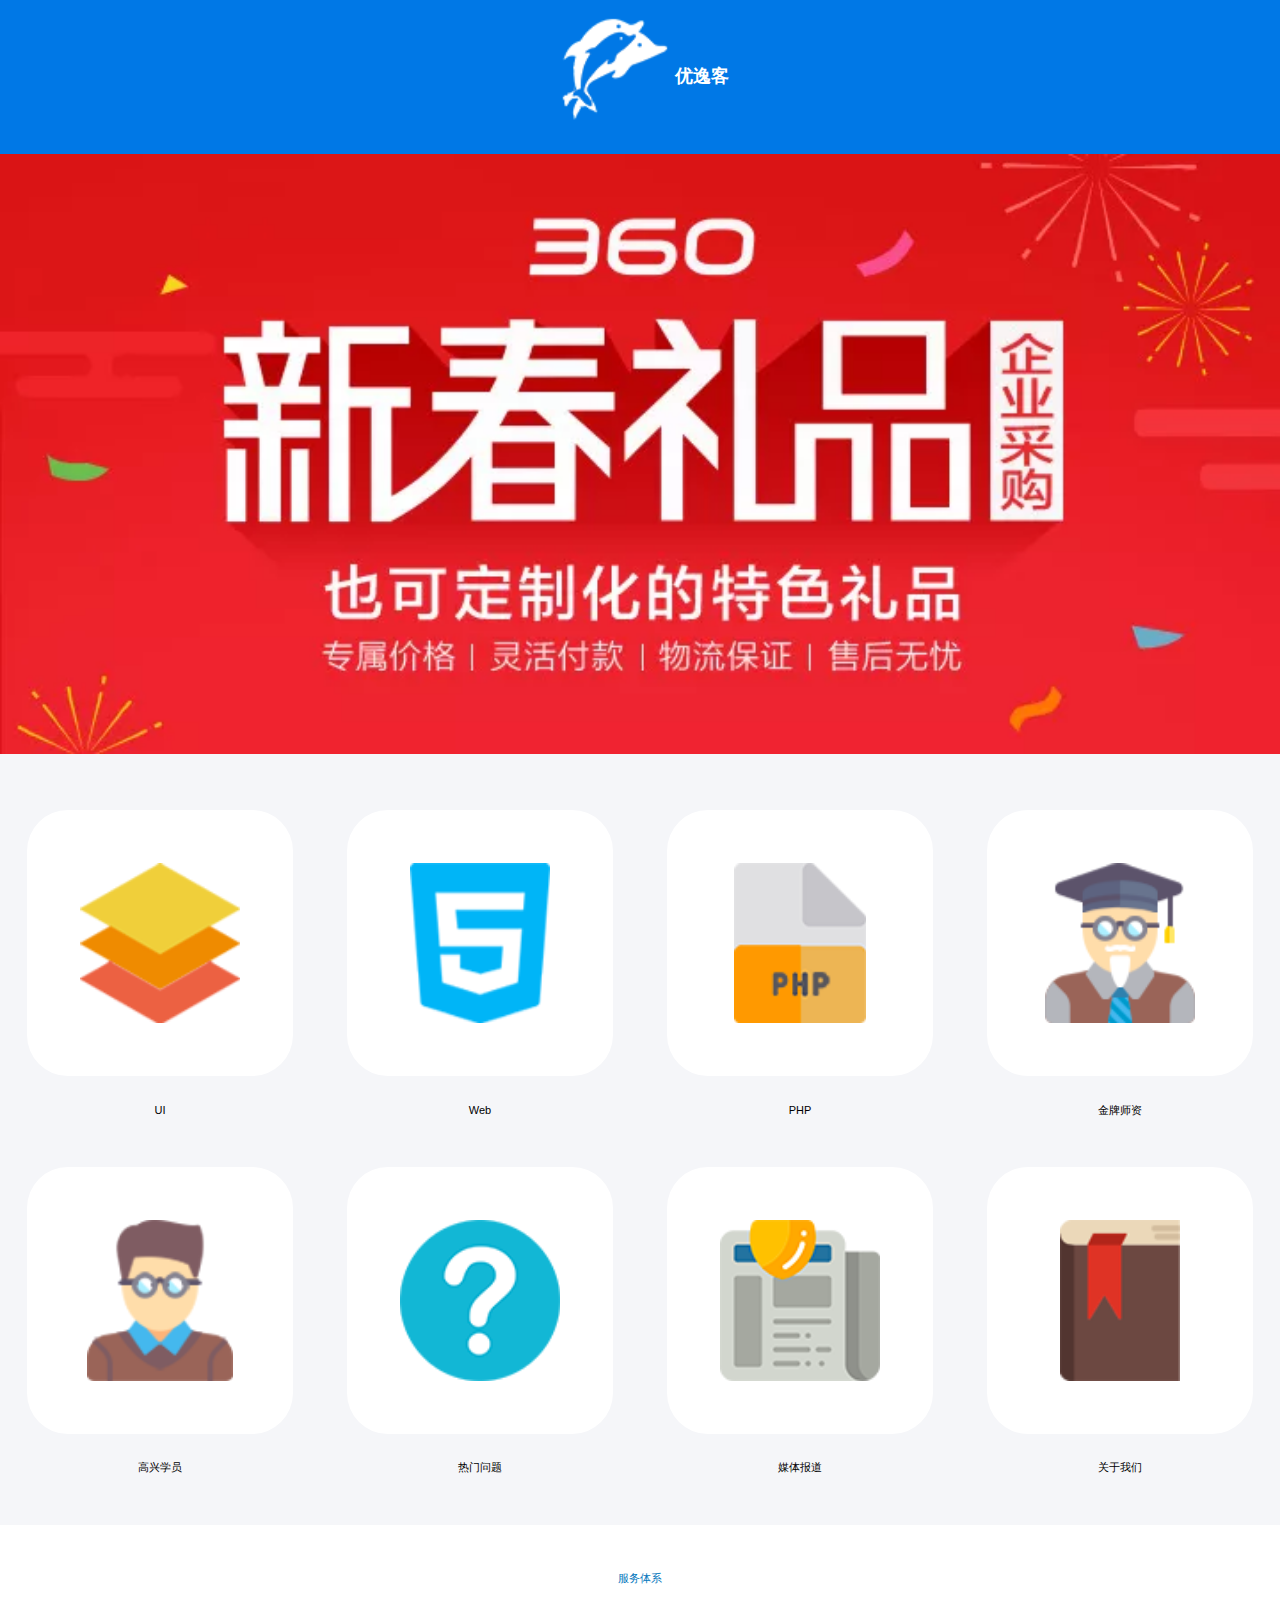
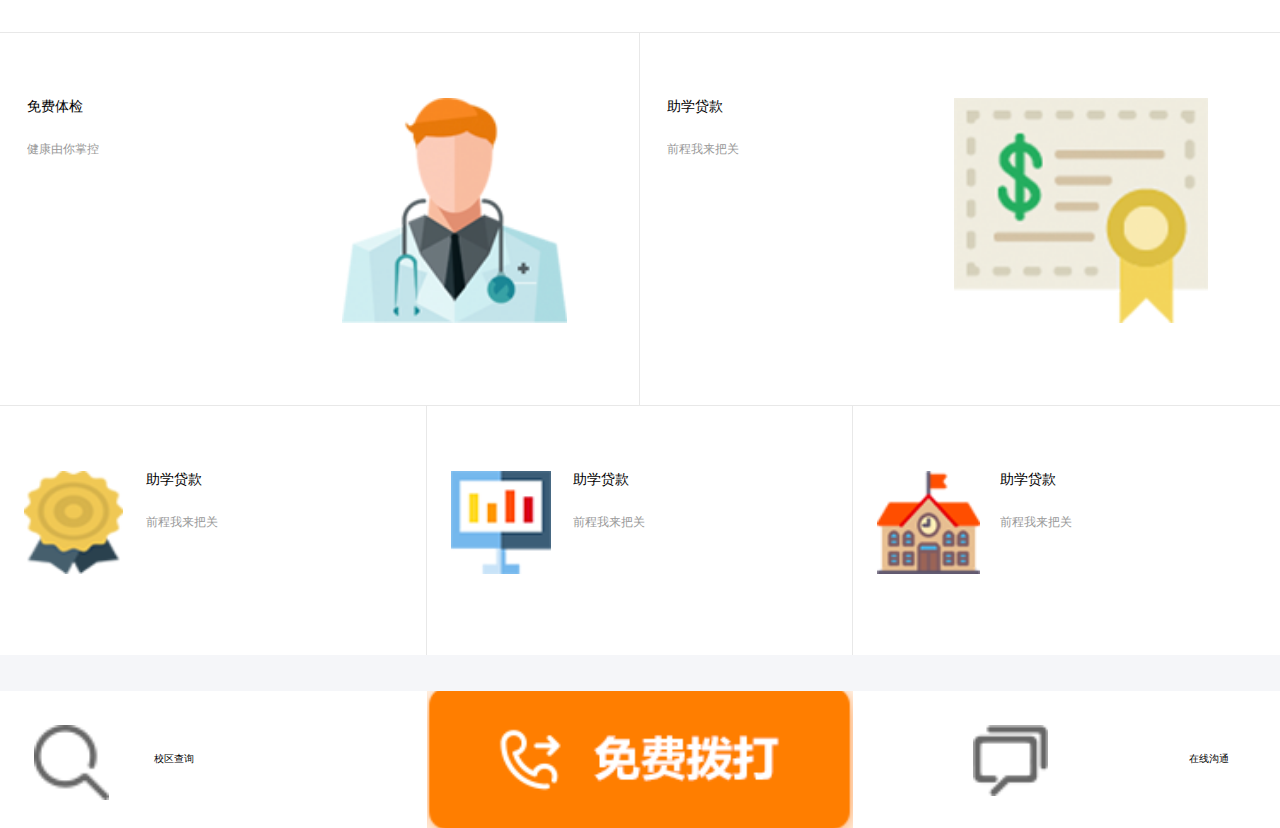
==== index.html @ 27afad5c "'youyike'" ====
<!DOCTYPE html>
<html lang="en">
<head>
	<meta charset="UTF-8">
	<title>Document</title>

</head>
<meta name="viewport" content="width=device-width,initial-scale=1.0,maximum-scale=1.0,user-scalable=0"/>
<link rel="stylesheet" href="css/swiper.css">
<link rel="stylesheet" href="css/normalize.css">
<link rel="stylesheet" href="css/index.css">
<body>
	<header class=header>
		
		<h2>
			<img src="img/1.png" alt="">
			优逸客
		</h2>
	</header>
	<div class="swiper-container">
		<div class="swiper-wrapper">
		    <div class="swiper-slide"><a href=""><img src="img/2.jpg" alt=""></a></div>
		    <div class="swiper-slide"><a href=""><img src="img/3.jpg" alt=""></a></div>
		    <div class="swiper-slide"><a href=""><img src="img/4.jpg" alt=""></a></div>
		    <div class="swiper-slide"><a href=""><img src="img/5.jpg" alt=""></a></div>
		</div>
	</div>
	<!-- 分类体系 -->
	<section class='fenlei'>
		<figure>
			<a href="">
				<span><img src="img/10.png" alt=""></span>
				<figcaption>
					UI
				</figcaption>
			</a>	
		</figure>
		<figure>
			<a href="">
				<span><img src="img/11.png" alt=""></span>
				<figcaption>
					Web
				</figcaption>
			</a>	
		</figure>
		<figure>
			<a href="">
				<span><img src="img/12.png" alt=""></span>
				<figcaption>
					PHP
				</figcaption>
			</a>	
		</figure>
		<figure>
			<a href="">
				<span><img src="img/13.png" alt=""></span>
				<figcaption>
					金牌师资
				</figcaption>
			</a>	
		</figure>
		<figure>
			<a href="">
				<span><img src="img/14.png" alt=""></span>
				<figcaption>
					高兴学员
				</figcaption>
			</a>	
		</figure>
		<figure>
			<a href="">
				<span><img src="img/15.png" alt=""></span>
				<figcaption>
					热门问题
				</figcaption>
			</a>	
		</figure>
		<figure>
			<a href="">
				<span><img src="img/16.png" alt=""></span>
				<figcaption>
					媒体报道
				</figcaption>
			</a>	
		</figure>
		<figure>
			<a href="">
				<span><img src="img/17.png" alt=""></span>
				<figcaption>
					关于我们
				</figcaption>
			</a>	
		</figure>		
	</section>
	<!-- 服务体系 -->
	<section class="fuwu">
		<div class="zi">服务体系</div>
		<div class="col6 pad">
			<a href="" class="right col6">
				<img src="img/18.png" alt="">
			</a>
			<div class="left col6">
				<span>免费体检</span>
				<span>健康由你掌控</span>
			</div>
		</div>
		<div class="col6 pad">
			<a href="" class="right col6">
				<img src="img/19.png" alt="">
			</a>
			<div class="left col6">
				<span>助学贷款</span>
				<span>前程我来把关</span>
			</div>
		</div>
		<div class="col4 pad pads">
			<a href="" class="left col4">
				<img class="img" src="img/20.png" alt="">
			</a>
			<div class="right col8">
				<span>助学贷款</span>
				<span>前程我来把关</span>
			</div>
		</div>
		<div class="col4 pad pads">
			<a href="" class="left col4">
				<img class="img" src="img/21.png" alt="">
			</a>
			<div class="right col8">
				<span>助学贷款</span>
				<span>前程我来把关</span>
			</div>
		</div>
		<div class="col4 pad pads">
			<a href="" class="left col4">
				<img class="img" src="img/22.png" alt="">
			</a>
			<div class="right col8">
				<span>助学贷款</span>
				<span>前程我来把关</span>
			</div>
		</div>
	</section>
	<!-- footer -->
	<footer class="foot">
		<a href="" class="col4">
			校区查询
		</a>
		<a href="" class="col4">
			
		</a>
		<a href="" class="col4">
			在线沟通
		</a>
	</footer>
</body>
</html>
<script src='js/swiper.js'></script>
<script src='js/index.js'></script>
---- css/index.css ----
body{
	font-size: 16px;
	background: #f5f6f9;
}
.header{
	width: 100%;
	height: 0.9rem;
	background: #0078e6;
}
.header h2{
	margin:0;
	height:100%;
	line-height: 0.9rem;
	text-align: center;
	font-size: 18px;
	color: #fff;
	/*vertical-align: middle;*/
}
.header img{
	width: 0.7rem;
	margin-top: -0.19rem;
	vertical-align: middle;
}
.swiper-container img{
	width: 100%;
}
.fenlei{

	margin-top:0.3rem;
	height: auto;
	overflow: hidden;
	/*background: red;*/
}
.fenlei figure{
	width: 25%;
	float: left;
	margin:0;
	margin-bottom: 0.3rem;
	/*background: blue*/
}
.fenlei a{
	display: block;
	width: 100%;
	height: 100%;
	text-decoration: none;
	text-align: center;
	color:#000000;
	font-size: 11px;
}
.fenlei a span{
	width: 1.56rem;
	margin:0 auto;
	display: block;
	height: 1.56rem;
	border-radius: 0.24rem;
	background: #fff;
	text-align: center;
}
.fenlei img{
	height: 0.94rem;
	margin-top: 0.31rem;
}
.fenlei figcaption{
	width: 100%;
	color:#000000;
	font-size: 11px;
	margin-top: 0.16rem;
	text-overflow:ellipsis;
	white-space: nowrap;
	overflow: hidden;

}
.fuwu{
	height:auto;
	background: #fff;
	overflow: hidden;
}
[class*=col]{
	float: left;
}
/*.left{
	padding-left: 10px;
	overflow: hidden;
}*/
.col1{
	width: 8.333333%
}
.col2{
	width: 16.666667%
}
.col3{
	width: 25%;
}
.col4{
	width: 33.333333%
}
.col5{
	width: 41.666667%
}
.col6{
	width: 50%
}
.col7{
	width: 58.333333%
}
.col8{
	width: 66.666667%
}

.col9{
	width: 75%
}
.col10{
	width: 83.333333%
}
.col11{
	width: 91.666667%
}
.col12{
	width: 100%
}
.zi{
	height: 0.63rem;
	font-size: 11px;
	color: #0276BC;
	text-align: center;
	line-height: 0.63rem;
}
.pad{
	border-top:1px solid #E8E8E8;
	border-right:1px solid #E8E8E8;
	text-overflow:ellipsis;
	white-space: nowrap;
	overflow: hidden;
	padding:0.38rem 0.42rem 0.48rem  0.16rem ;
}
.pads{
	text-overflow:ellipsis;
	white-space: nowrap;
	overflow: hidden;
	padding:0.38rem 0.20rem 0.48rem  0.14rem ;
}
.pad:nth-child(3){
	border-right:0;
}
.left{
	float: left;
	overflow: hidden;
	text-overflow:ellipsis;
	white-space: nowrap;
	overflow: hidden;
	/*background: red;*/
}
.right{
	float: right;
	overflow: hidden;
	text-overflow:ellipsis;
	white-space: nowrap;
	overflow: hidden;
}
.pad a{
	display: block;
	height: auto;
	width: auto;
}
.pad a img{
	height: 1.32rem;
	display: block;
}
.pad div{
	height: 100%;
	padding: 0;
}
.pad div span{
	font-size: 14px;
	text-align: left;
	display: block;
	color: #000;
	text-overflow:ellipsis;
	white-space: nowrap;
	overflow: hidden;
}
.pad div span:nth-child(2){
	font-size: 12px;
	color: #999999;
	margin-top: 0.17rem

}
.pad:last-child{
	border-right: 0;
}
.pad a .img{
	height: 0.6rem;
}


.foot{
	width: 100%;
	height: 0.8rem;
	background: #fff;
	margin-top: 0.21rem;
}
.foot a{
	display: block;
	height: 100%;
	padding-left: 0.9rem;
	font-size: 10px;
	background-image: url(../img/search.png);
	background-position: top 0.2rem left 0.2rem;
	background-repeat: no-repeat;
	background-size: 0.44rem;
	color: #000;
	line-height: 0.8rem;
	text-decoration: none;
	/*text-align: center;*/
}
.foot a:nth-child(2){
	background: url(../img/40.png) center center/cover;
}
.foot a:nth-child(3){
	background-image: url(../img/feedback.png);
	background-position: top 0.2rem left 0.7rem;
	background-repeat: no-repeat;
	background-size: 0.44rem;
	padding-right: 0.3rem;
	text-align: right;
}
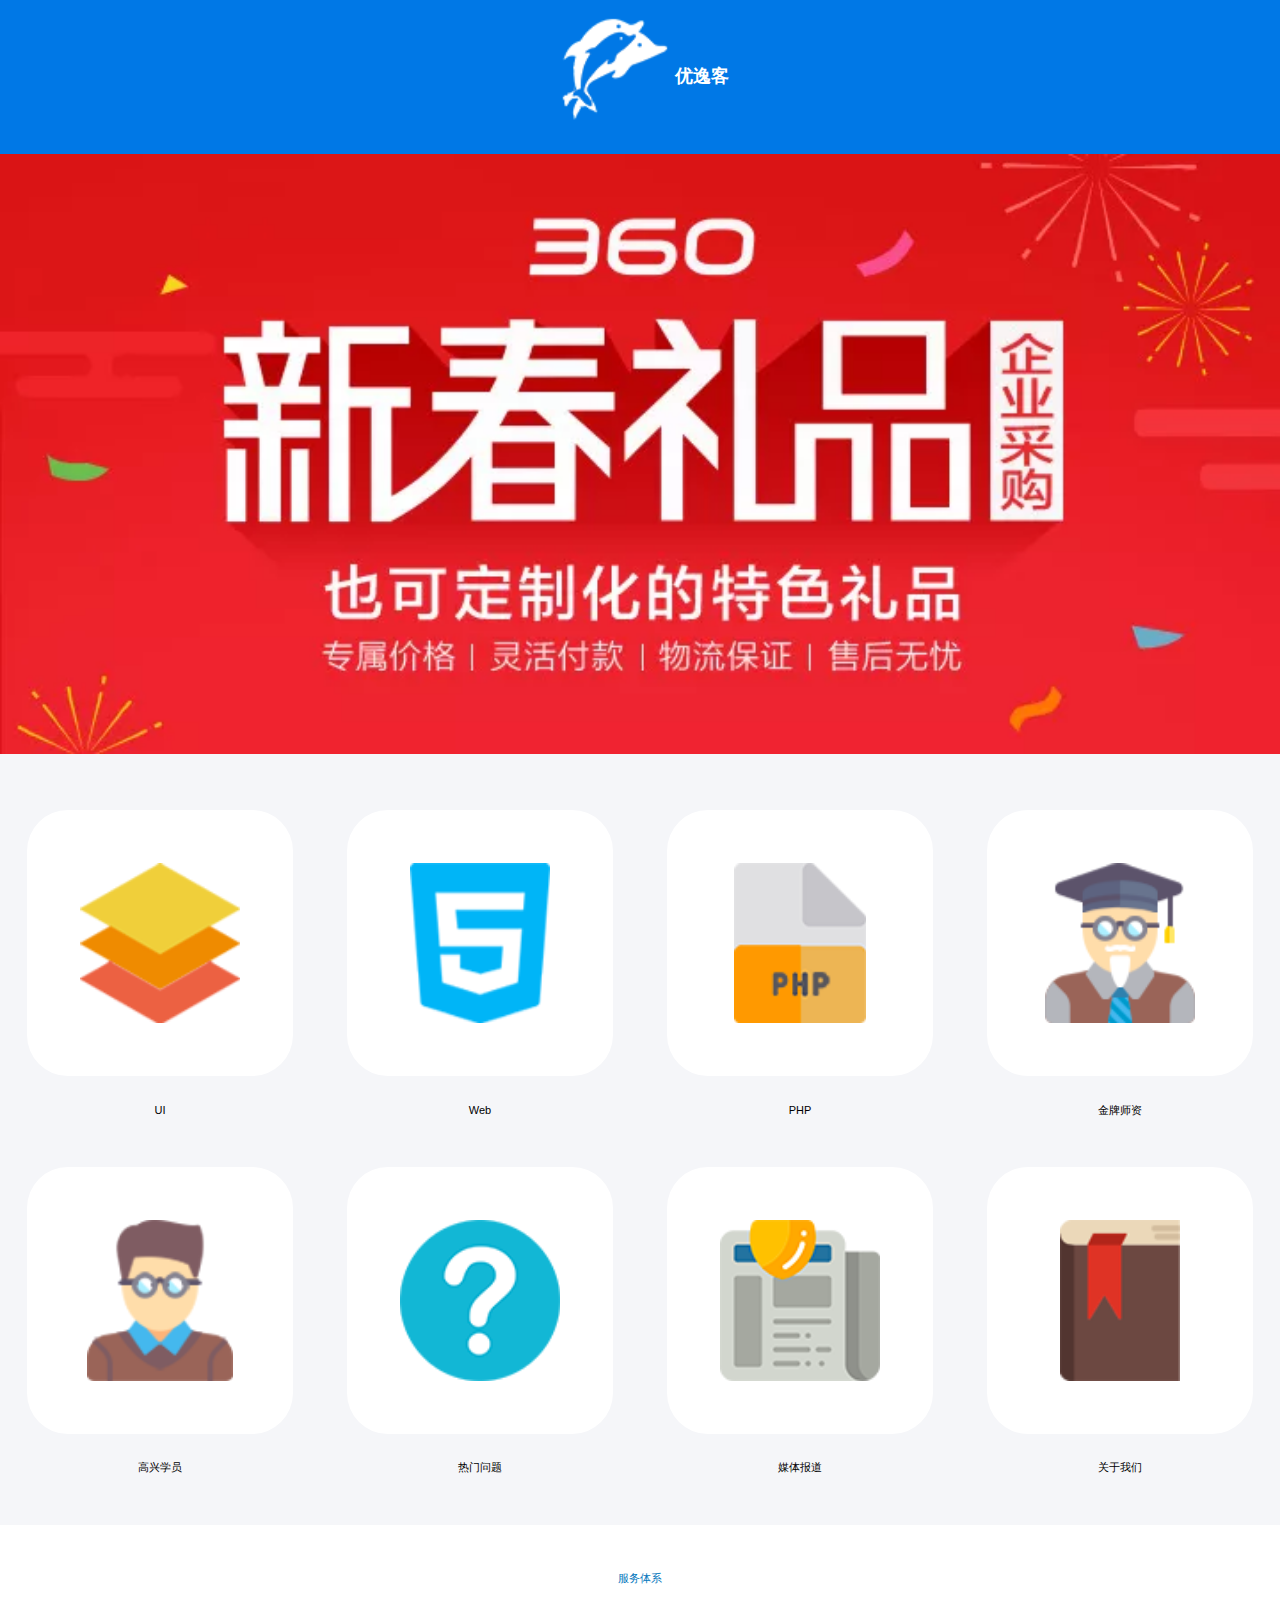
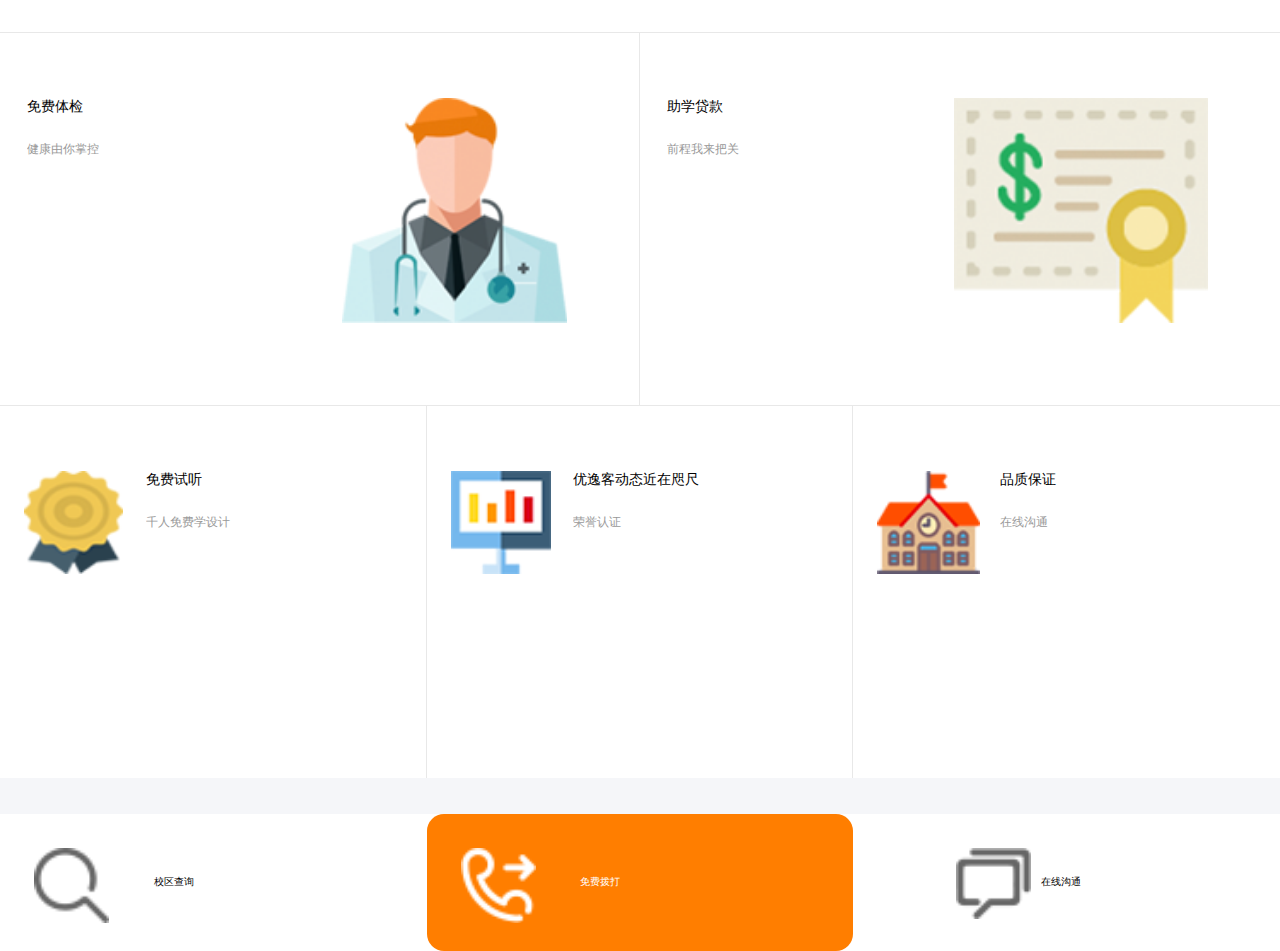
==== commit 156011d5: "youyike" ====
--- a/index.html
+++ b/index.html
@@ -118,8 +118,8 @@
 				<img class="img" src="img/20.png" alt="">
 			</a>
 			<div class="right col8">
-				<span>助学贷款</span>
-				<span>前程我来把关</span>
+				<span>免费试听</span>
+				<span>千人免费学设计</span>
 			</div>
 		</div>
 		<div class="col4 pad pads">
@@ -127,8 +127,8 @@
 				<img class="img" src="img/21.png" alt="">
 			</a>
 			<div class="right col8">
-				<span>助学贷款</span>
-				<span>前程我来把关</span>
+				<span>优逸客动态近在咫尺</span>
+				<span>荣誉认证</span>
 			</div>
 		</div>
 		<div class="col4 pad pads">
@@ -136,8 +136,8 @@
 				<img class="img" src="img/22.png" alt="">
 			</a>
 			<div class="right col8">
-				<span>助学贷款</span>
-				<span>前程我来把关</span>
+				<span>品质保证</span>
+				<span>在线沟通</span>
 			</div>
 		</div>
 	</section>
@@ -147,7 +147,7 @@
 			校区查询
 		</a>
 		<a href="" class="col4">
-			
+			免费拨打
 		</a>
 		<a href="" class="col4">
 			在线沟通
--- a/css/index.css
+++ b/css/index.css
@@ -7,8 +7,11 @@
 	height: 0.9rem;
 	background: #0078e6;
 }
+h1,h2,h3,h4,h5,h6{
+	margin:0;
+}
 .header h2{
-	margin:0;
+	
 	height:100%;
 	line-height: 0.9rem;
 	text-align: center;
@@ -148,19 +151,18 @@
 	overflow: hidden;
 	text-overflow:ellipsis;
 	white-space: nowrap;
-	overflow: hidden;
 	/*background: red;*/
 }
 .right{
 	float: right;
-	overflow: hidden;
 	text-overflow:ellipsis;
 	white-space: nowrap;
 	overflow: hidden;
 }
 .pad a{
 	display: block;
-	height: auto;
+	height: 1.32rem;
+	overflow:hidden;
 	width: auto;
 }
 .pad a img{
@@ -212,27 +214,1382 @@
 	color: #000;
 	line-height: 0.8rem;
 	text-decoration: none;
+	text-overflow:ellipsis;
+	white-space: nowrap;
+	overflow: hidden;
 	/*text-align: center;*/
 }
 .foot a:nth-child(2){
-	background: url(../img/40.png) center center/cover;
+	background-color: #FF7E00;
+	border-radius: 0.1rem;
+	color: #fff;
+	background-image: url(../img/50.png)
 }
 .foot a:nth-child(3){
 	background-image: url(../img/feedback.png);
-	background-position: top 0.2rem left 0.7rem;
+	background-position: top 0.2rem left 0.6rem;
 	background-repeat: no-repeat;
 	background-size: 0.44rem;
-	padding-right: 0.3rem;
-	text-align: right;
-}
-
-
-
-
-
-
-
-
-
-
-
+	padding-left: 1.1rem;
+	/*text-align: right;*/
+}
+
+/*高薪学员*/
+	.gxxy{
+		width: 100%;
+		padding:0 0.24rem;
+		height: auto;
+	}
+	.gxxy .top{
+		height: 0.82rem;
+		width: 100%;
+		font-size: 11px;
+		color: #494747;
+		line-height: 0.82rem;
+	}
+	.gxxy-nr{
+		width: 100%;
+		/*height: auto;*/
+		padding: 0.2rem;
+		height: 1.45rem;
+		background: #fff;
+		margin-bottom: 0.1rem;
+	}
+	.gxxy-nr .nr-left{
+		height: 100%;
+		width: 1.93rem;
+		float: left;
+		overflow: hidden;
+		position: relative;
+		margin-right: 0.3rem;
+	}
+	.gxxy-nr .nr-left img{
+		height: 100%;
+		position: absolute;
+		left:0;
+		right: 0;
+		top:0;
+		bottom: 0;
+		margin:0 auto;
+	}
+	.gxxy-nr .nr-right{
+		width: auto;
+		height: 100%;
+		padding-top: 0.05rem;
+		float: left;
+	}
+	.gxxy-nr .nr-right h2{
+		color: #000;
+		font-size: 12px;
+	}
+	.gxxy-nr .nr-right h2 span{
+		font-size: 10px;
+		font-weight: normal;
+	}
+	.gxxy-nr .nr-right .nr-z{
+		font-size: 12px;
+		color: #94D43B;
+		margin-bottom:0.1rem;
+		font-weight:600;
+	}
+	.gxxy-nr .nr-right .nr-z span{
+		font-size: 10px;
+	}
+	.gxxy-nr .nr-right .nr-d{
+		font-size: 12px;
+		color: #000;
+	}
+	.gxxy-x{
+		width: 1.05rem;
+		border-top: 1px dashed #000;
+		margin: 0.05rem 0;
+	}
+	.gxxy .foots{
+		margin:0 -0.24rem;
+		height: 0.70rem;
+		background: #fff;
+		padding: 0 0.1rem;
+		line-height: 0.55rem;
+	}
+	.gxxy .foots .ss{
+		padding-left: 0.3rem;
+	}
+	.gxxy .foots .nr-you{
+		width: 0.58rem;
+		height: 0.31rem;
+		float: left;
+		margin-left: 0.15rem;
+		margin-top: 0.19rem;
+		line-height: 0rem;
+	}
+	.gxxy .foots .nr-you img{
+		width: 100%;
+	}
+	.gxxy .foots .yuan{
+		width: 0.31rem;
+		height: 0.31rem;
+		border-radius: 50%;
+		border: 1px solid #BFBFBF;
+		padding: 0.02rem;
+		float: left;
+		margin-left: 0.15rem;
+		margin-top: 0.19rem;
+	}
+	.gxxy .foots .yuan .yuans{
+		width: 100%;
+		height: 100%;
+		border: 1px solid #000;
+		border-radius: 50%;
+		text-align: center;
+		line-height: 0.26rem;
+		font-size: 10px;
+	}
+	.gxxy .foots .yuan.active{
+		background: #01B5FF
+	}
+	.gxxy .foots .yuan.active .yuans{
+		border: 1px solid #fff;
+		color:#fff;
+	}
+	.gxxy .foots span{
+		color: #000; 
+		float: left;
+		letter-spacing: -2px;
+		margin:0 0.16rem;
+	}
+	.gxxy .foots .tiao{
+		width: 0.58rem;
+		height: 0.31rem;
+		border:1px solid #E7E7E7;
+		float: left;
+		border-radius: 0.12rem;
+		margin-top: 0.19rem;
+		padding: 0.02rem;
+	}
+	.gxxy .foots .tia{
+		height: 100%;
+		font-size: 10px;
+		float: left;
+		line-height: 0.7rem;
+	}
+	.gxxy .foots .tiao div{
+		width: 100%;
+		height: 100%;
+		line-height: 0.26rem;
+		font-size: 10px;
+		border:1px solid #E7E7E7;
+		border-radius: 0.12rem;
+		background: #FAFAFA;
+		box-shadow: 0 0 3px #E0DFE0 inset;
+	}
+	.gxxy .foots .go{
+		width: 0.32rem;
+		height: 0.32rem;
+		float: left;
+		margin-left: 0.1rem;
+		margin-top: 0.18rem;
+	}
+	.gxxy .foots .go img{
+		display: block;
+		width: 100%;
+	}
+.fl{
+	padding:0 0.24rem;
+	height: 0.82rem;
+	width: 100%;
+	font-size: 11px;
+	color: #494747;
+	line-height: 0.82rem;
+}
+
+/*footer*/
+	.footer{
+		width: 100%;
+		height: 0.92rem;
+		font-size: 10px;
+		color: #666666;
+		text-align: center;
+		line-height: 0.38rem;
+		margin-top: 0.15rem;
+	}
+
+
+/*about*/
+	.about{
+		margin:0.24rem;
+		background: #fff;
+		height: auto;
+	}
+	.about .bt{
+		margin:0 0.2rem 0.5rem;
+		height: 0.68rem;
+		border-bottom: 1px dashed #999999;
+		/*overflow-x: hidden;*/
+		position: relative;
+		background: #fff;  
+	}
+	.about .bt h2{
+		line-height: 0.7rem;
+		font-size: 14px;
+	}
+	.about .bt .kuai{
+		width: 0.04rem;
+		height: 0.3rem;
+		background: #01B5FF;
+		position: absolute;
+		top:0.2rem;
+		left:-0.15rem;
+	}
+	.about .nr{
+		width: 100%;
+		background: #fff;
+		height: auto;
+		padding: 0 0.07rem 0 0.22rem;
+		font-size: 12px;
+		color: #666666;
+		line-height: 0.4rem;
+		padding-bottom: 0.2rem;
+	}
+	.about .xian{
+		width: 100%;
+		height: 0.08rem;
+		background: #F5F6FA;
+	}
+	.about .nr p{
+		margin-top: -0.3rem;
+	}
+	.about .nr p:nth-child(2){
+		margin-top:0.3rem;
+	}
+	.about .tu{
+		width: 100%;
+		height: auto;
+		overflow: hidden;
+		margin-bottom:0.08rem;
+		padding-bottom: 0.38rem;
+	}
+	.about .tu img{
+		width:1.33rem;
+		display: block;
+		margin:0 auto;
+	}
+	.about .zi{
+		font-size: 12px;
+		color: #666666;
+		margin-top: -0.5rem;
+		text-align: left;
+		padding-left: 0.15rem;
+	}
+	.mashang{
+		width: 1.7rem;
+		display: block;
+		margin:0.33rem auto;
+	}
+
+*{
+	list-style: none;
+}
+/*jpsi*/
+	.jpsz{
+		width: 100%;
+		height: auto;
+		padding: 0 0.24rem;
+	}
+	.jpsz .xuan{
+		width: 100%;
+		height: 0.8rem;
+		padding: 0;
+		border:2px solid #01B5FF;
+		border-radius: 0.08rem;
+	}
+	.jpsz .xuan li{
+		background: #fff;
+		position: relative;
+		line-height: 0.8rem;
+		font-size: 12px;
+		text-align: center;
+		height: 100%;
+	}
+	.jpsz .xuan li:hover{
+		background: #01B5FF;
+	}
+	.jpsz .xuan li.active{
+		background: #01B5FF;
+		color:#fff;
+	}
+	.jpsz .xuan li.active:after{
+		content: '';
+		display: block;
+		border:10px solid #01B5FF;
+		position: absolute;
+		bottom:-22px;
+		left:44px;
+		margin: auto;
+		border-left-color: transparent;
+		border-right-color: transparent;
+		border-bottom-color: transparent;
+	}
+	.jpsz .list{
+		width: 100%;
+		height: auto;
+	}
+	.jpsz .list .lists{
+		width: 100%;
+		padding: 0.2rem;
+		height: 2.7rem;
+		background: #fff;
+		margin-bottom: 0.09rem;
+	}
+	.jpsz .list .lists .zuo{
+		height: 100%;
+		float: left;
+		overflow: hidden;
+	}
+	.jpsz .list .lists .zuo img{
+		height: 100%;
+		display: block;
+	}
+	.jpsz .list .lists .you{
+		height: auto;
+		overflow: hidden;
+		padding-top: 0.2rem;
+		padding-left: 0.3rem;
+	}
+	.jpsz .list .lists .you .shang{
+		padding-right: 0.6rem;
+		font-size: 13px;
+		border-bottom: 1px dashed #000;
+		width: auto;
+		height: auto;
+		float: left;
+		padding-bottom: 0.1rem;
+		margin-bottom: 0.1rem;
+	}
+	.jpsz .list .lists .you .shangr{
+		font-size: 12px;
+		color: #FF9B23;
+		float:right;
+		border-bottom:0;
+		padding-bottom: 0.3rem;
+	}
+	.jpsz .list .lists .you .shang:nth-child(3){
+		font-size: 12px;
+		color: #01B5FF;
+		float: left;
+		border-bottom:0;
+	}
+	.jpsz .list .lists .you p{
+		width: 3rem;
+		padding: 0;
+		text-overflow:ellipsis;
+		-webkit-line-clamp:3;
+		-webkit-box-orient:vertical;
+		display: -webkit-box;
+		overflow: hidden;
+		font-size: 12px;
+		color: #666666;
+	}
+	.jpsz .foots{
+		margin:0 -0.24rem;
+		height: 0.70rem;
+		background: #fff;
+		padding: 0 0.1rem;
+		line-height: 0.55rem;
+	}
+	.jpsz .foots .ss{
+		padding-left: 0.3rem;
+	}
+	.jpsz .foots .nr-you{
+		width: 0.58rem;
+		height: 0.31rem;
+		float: left;
+		margin-left: 0.15rem;
+		margin-top: 0.19rem;
+		line-height: 0rem;
+	}
+	.jpsz .foots .nr-you img{
+		width: 100%;
+	}
+	.jpsz .foots .yuan{
+		width: 0.31rem;
+		height: 0.31rem;
+		border-radius: 50%;
+		border: 1px solid #BFBFBF;
+		padding: 0.02rem;
+		float: left;
+		margin-left: 0.15rem;
+		margin-top: 0.19rem;
+	}
+	.jpsz .foots .yuan .yuans{
+		width: 100%;
+		height: 100%;
+		border: 1px solid #000;
+		border-radius: 50%;
+		text-align: center;
+		line-height: 0.26rem;
+		font-size: 10px;
+	}
+	.jpsz .foots .yuan.active{
+		background: #01B5FF
+	}
+	.jpsz .foots .yuan.active .yuans{
+		border: 1px solid #fff;
+		color:#fff;
+	}
+	.jpsz .foots span{
+		color: #000; 
+		float: left;
+		letter-spacing: -2px;
+		margin:0 0.16rem;
+	}
+	.jpsz .foots .tiao{
+		width: 0.58rem;
+		height: 0.31rem;
+		border:1px solid #E7E7E7;
+		float: left;
+		border-radius: 0.12rem;
+		margin-top: 0.19rem;
+		padding: 0.02rem;
+	}
+	.jpsz .foots .tia{
+		height: 100%;
+		font-size: 10px;
+		float: left;
+		line-height: 0.7rem;
+	}
+	.jpsz .foots .tiao div{
+		width: 100%;
+		height: 100%;
+		line-height: 0.26rem;
+		font-size: 10px;
+		border:1px solid #E7E7E7;
+		border-radius: 0.12rem;
+		background: #FAFAFA;
+		box-shadow: 0 0 3px #E0DFE0 inset;
+	}
+	.jpsz .foots .go{
+		width: 0.32rem;
+		height: 0.32rem;
+		float: left;
+		margin-left: 0.1rem;
+		margin-top: 0.18rem;
+	}
+	.jpsz .foots .go img{
+		display: block;
+		width: 100%;
+	}
+
+
+/*jpsixq*/
+	.szxq{
+		height: auto;
+		margin: 0 0.24rem;
+		background: #fff;
+	}
+	.szxq .bt{
+		margin:0 0.2rem 0.5rem;
+		height: 0.68rem;
+		border-bottom: 1px dashed #999999;
+		position: relative;
+		background: #fff;  
+	}
+	.szxq .bt h2{
+		line-height: 0.7rem;
+		font-size: 14px;
+	}
+	.szxq .bt .kuai{
+		width: 0.04rem;
+		height: 0.3rem;
+		background: #01B5FF;
+		position: absolute;
+		top:0.2rem;
+		left:-0.15rem;
+	}
+	.szxq .tu{
+		margin:0 0.42rem 0 0.18rem;
+		height: 2.8rem;
+		background: #fff;
+		padding-bottom: 0.3rem;
+	}
+	.szxq .tu .img{
+		height: 100%;
+		overflow: hidden;
+	}
+	.szxq .tu .img img{
+		height: 100%;
+	}
+	.szxq .tu .zi{
+		padding-right: 0.3rem;
+	}
+	.szxq .tu .zi h2{
+		padding: 0;
+		text-align: left;
+		padding-bottom: 0.3rem;
+	}
+	.szxq .tu .zi h2 span{
+		font-size: 10px;
+		color: #01B5FF;
+		margin: 0;
+		padding: 0;
+	}
+	.szxq .tu .zi div{
+		width: 100%;
+		text-align: left;
+		font-size: 12px;
+		line-height: 0.4rem;
+	}
+	.szxq .tu .zi div span{
+		font-weight: bold;
+	}
+	.szxq .xian{
+		width: 100%;
+		height: 0.08rem;
+		background: #F5F6FA;
+	}
+	.szxq .nr p{
+		font-size: 12px;
+		color: #666666;
+		margin-top: -0.3rem;
+	}
+	.szxq .nr p:nth-child(2){
+		margin-top:0.3rem;
+	}
+	.szxq .nr{
+		width: 100%;
+		background: #fff;
+		height: auto;
+		padding: 0 0.09rem 0 0.22rem;
+		font-size: 12px;
+		color: #666666;
+		line-height: 0.4rem;
+		padding-bottom: 0.2rem;
+	}
+
+
+/*mtbd*/
+	.mtbd{
+		width: 100%;
+		height: auto;
+		padding: 0 0.24rem;
+		background: #fff;
+	}
+	.mtbd-nr{
+		width: 100%;
+		height: auto;
+		padding-bottom: 0.22rem;
+	}
+	.mtbd-nr h3{
+		line-height: 0.8rem;
+	}
+	.mtbd-nr .zhong{
+		width: 100%;
+		height: 1.55rem;
+		margin-bottom: 0.2rem;
+	}
+	.mtbd-nr .zhong .ding{
+		position: relative;
+
+	}
+	.mtbd-nr .zhong img{
+		width: 1.45rem;
+		position: relative;
+		z-index: 222
+	}
+	.mtbd-nr .zhong .kuang{
+		width: 1.45rem;
+		height: 1.45rem;
+		border: 1px solid #01B5FF;
+		position: absolute;
+		top:-3px;
+		right: 11px;
+	}
+	.mtbd-nr .zhong .kuang div{
+		background: #01B5FF;
+		width: 3px;
+		height: 3px;
+		border-radius: 50%;
+		position: absolute;
+		top:-2px;
+		left: -2px;
+	}
+	.mtbd-nr .zhong .kuang div:nth-child(2){
+		border-radius: 50%;
+		position: absolute;
+		top:-2px;
+		left: 69px;
+	}
+	.mtbd-nr .zhong .kuang div:nth-child(3){
+		position: absolute;
+		top:70px;
+		left: 69px;
+	}
+	.mtbd-nr .zhong .col9 p{
+		color: #494747;
+		font-size: 12px;
+		text-overflow:ellipsis;
+		-webkit-line-clamp:3;
+		-webkit-box-orient:vertical;
+		display: -webkit-box;
+		overflow: hidden;
+		margin: 0;
+		line-height: 16px;
+
+	}
+	.mtbd-nr .zhong .col9 p:nth-child(2){
+		text-overflow:ellipsis;
+		overflow: hidden;
+		white-space: nowrap;
+		margin-top: 0.1rem;
+	}
+	.mtbd-nr .di{
+		width: 100%;
+		height:0.62rem;
+		border-bottom: 1px solid #D2D2D2;
+		border-top: 1px solid #D2D2D2;
+	}
+	.mtbd-nr .di .cc{
+		float: left;
+		width: 28%;
+		height: 100%;
+		background-position: 0px center;
+		background-size: 21%;
+		background-repeat: no-repeat;
+		padding-left: 0.5rem;
+		line-height: 0.62rem;
+		font-size: 10px;
+		color: #BDBDBD;
+	}
+	.mtbd-nr .di .cs{
+		float: left;
+		width: 36%;
+		height: 100%;
+		background-position: 0px center;
+		background-size: 16%;
+		background-repeat: no-repeat;
+		padding-left: 0.5rem;
+		line-height: 0.62rem;
+		font-size: 10px;
+		color: #BDBDBD;
+	}
+	.mtbd .xian{
+		width: 100%;
+		height: 3px;
+		background: #F5F6FA;
+		margin-right:-0.24rem;
+		margin-left:-0.24rem;
+	}
+	.mtbd .foots{
+		margin:0 -0.24rem;
+		height: 0.70rem;
+		background: #fff;
+		padding: 0 0.1rem;
+		line-height: 0.55rem;
+	}
+	.mtbd .foots .ss{
+		padding-left: 0.3rem;
+	}
+	.mtbd .foots .nr-you{
+		width: 0.58rem;
+		height: 0.31rem;
+		float: left;
+		margin-left: 0.15rem;
+		margin-top: 0.19rem;
+		line-height: 0rem;
+	}
+	.mtbd .foots .nr-you img{
+		width: 100%;
+	}
+	.mtbd .foots .yuan{
+		width: 0.31rem;
+		height: 0.31rem;
+		border-radius: 50%;
+		border: 1px solid #BFBFBF;
+		padding: 0.02rem;
+		float: left;
+		margin-left: 0.15rem;
+		margin-top: 0.19rem;
+	}
+	.mtbd .foots .yuan .yuans{
+		width: 100%;
+		height: 100%;
+		border: 1px solid #000;
+		border-radius: 50%;
+		text-align: center;
+		line-height: 0.26rem;
+		font-size: 10px;
+	}
+	.mtbd .foots .yuan.active{
+		background: #01B5FF
+	}
+	.mtbd .foots .yuan.active .yuans{
+		border: 1px solid #fff;
+		color:#fff;
+	}
+	.mtbd .foots span{
+		color: #000; 
+		float: left;
+		letter-spacing: -2px;
+		margin:0 0.16rem;
+	}
+	.mtbd .foots .tiao{
+		width: 0.58rem;
+		height: 0.31rem;
+		border:1px solid #E7E7E7;
+		float: left;
+		border-radius: 0.12rem;
+		margin-top: 0.19rem;
+		padding: 0.02rem;
+	}
+	.mtbd .foots .tia{
+		height: 100%;
+		font-size: 10px;
+		float: left;
+		line-height: 0.7rem;
+	}
+	.mtbd .foots .tiao div{
+		width: 100%;
+		height: 100%;
+		line-height: 0.26rem;
+		font-size: 10px;
+		border:1px solid #E7E7E7;
+		border-radius: 0.12rem;
+		background: #FAFAFA;
+		box-shadow: 0 0 3px #E0DFE0 inset;
+	}
+	.mtbd .foots .go{
+		width: 0.32rem;
+		height: 0.32rem;
+		float: left;
+		margin-left: 0.1rem;
+		margin-top: 0.18rem;
+	}
+	.mtbd .foots .go img{
+		display: block;
+		width: 100%;
+	}
+
+
+/*zxdk*/
+	.zxdk{
+		height: auto;
+		margin: 0 0.24rem;
+		background: #fff;
+		padding-bottom: 0.28rem;
+	}
+	.zxdk .bt{
+		margin:0 0.2rem 0.5rem;
+		height: 0.68rem;
+		border-bottom: 1px dashed #999999;
+		position: relative;
+		background: #fff;  
+	}
+	.zxdk .bt h2{
+		line-height: 0.7rem;
+		font-size: 14px;
+	}
+	.zxdk .bt .kuai{
+		width: 0.04rem;
+		height: 0.3rem;
+		background: #01B5FF;
+		position: absolute;
+		top:0.2rem;
+		left:-0.15rem;
+	}
+	.zxdk-nr{
+		margin:0 0.2rem 0.5rem;
+		font-size: 12px;
+		color: #666666;
+	}
+	.zxdk .img{
+		width: 100%;
+		height: auto;
+	}
+	.zxdk .img img{
+		width: 100%;
+		display: block;
+		margin: 0;
+		padding: 0;
+	}
+	.zxdk .bts{
+		margin:0.32rem 0.2rem 0.5rem 0.32rem;
+		border-bottom: 1px dashed #999999;
+		position: relative;
+		background: #fff;  
+	}
+	.zxdk .fx{
+		height: 0.4rem;
+		width: 100%;
+	}
+	.zxdk .fx .col8{
+		height: 100%;
+		line-height: 0.4rem;
+	}
+	.zxdk .fx .col4{
+		height: 100%;
+		line-height: 0.4rem;
+	}
+	.zxdk .fx .col8 span{
+		font-size: 12px;
+		float: left;
+		margin-left: 0.2rem;
+	}
+	.zxdk .fx .col8 a{
+		height: 100%;
+		display: block;
+		width: auto;
+		float: left;
+	}
+	.zxdk .fx .col8 a:nth-child(2)~a{
+		margin-left: 0.16rem;
+	}
+	.zxdk .fx .col8 a img{
+		display: block;
+		height: 100%;
+	}
+	.zxdk .fx .col4 a{
+		height: 100%;
+		display: block;
+		width: auto;
+		float: right;
+		margin-right: 0.18rem;
+	}
+	.zxdk .fx .col4 a img{
+		display: block;
+		height: 100%;
+	}
+	.zxdk .fx .col4 a:nth-child(2){
+		margin-right: 0.2rem;
+	}
+
+
+
+/*gywm*/
+
+	.gywm{
+		width: 100%;
+		height: auto;
+		padding: 0 0.24rem;
+	}
+	.gywm .fl{
+		width: 100%;
+		padding: 0.3rem 0;
+		background: #fff;
+		height: 1.7rem;
+		box-sizing:content-box;
+		margin-bottom: 0.1rem;
+	}
+	.gywm .fl .col3{
+		height: 100%
+	}
+	.gywm .fl .col3 a{
+		display: block;
+		height: 100%;
+		width: auto;
+		float: right;
+		text-align: center;
+		font-size: 12px;
+		text-decoration: none;
+		color: #000;
+		line-height: 0.7rem;
+		margin-right: 0.3rem;
+	}
+	.gywm .fl .col3 a img{
+		display: block;
+		height: 1.2rem;
+		margin: 0;
+	}
+	.gywm .qd{
+		width: 100%;
+		background: #fff;
+		height: auto;
+		margin-bottom: 0.1rem;
+		padding-bottom: 0.05rem;
+	}
+	.gywm .bt{
+		margin:0 0.2rem 0.5rem;
+		height: 0.68rem;
+		border-bottom: 1px dashed #999999;
+		position: relative;
+		background: #fff;  
+	}
+	.gywm .bt h2{
+		line-height: 0.7rem;
+		font-size: 14px;
+	}
+	.gywm .bt .kuai{
+		width: 0.04rem;
+		height: 0.3rem;
+		background: #01B5FF;
+		position: absolute;
+		top:0.2rem;
+		left:-0.15rem;
+	}
+	.gywm .qd .qd-nr{
+		margin:0 0.2rem 0.5rem;
+		height: auto;
+	}
+	.gywm .qd .qd-nr p{
+		font-size: 12px;
+		color: #504C4C;
+		line-height: 0.4rem;
+	}
+	.gywm .qd .qd-nr p span{
+		color: #01B5FF;
+	}
+	.gywm .qd .img{
+		width: 100%;
+		height: auto;
+		text-align: center;
+		font-size: 12px;
+		color: #0E050A;
+		line-height: 1rem;
+	}
+	.gywm .qd .img img{
+		width: 5.5rem;
+		display: block;
+		margin:0 auto;
+		margin-bottom: 0.1rem;
+	}
+	.gywm .qd .lis{
+		margin:0 0.2rem 0.5rem;
+		height: auto;
+	}
+	.gywm .qd .lis .list{
+		height: 0.56rem;
+		width: 100%;
+		margin-bottom: 0.2rem;
+	}
+	.gywm .qd .lis .list img{
+		height: 100%;
+		display: block;
+		float: left;
+	}
+	.gywm .qd .lis .list div{
+		padding-top: 0.05rem;
+		color:#01B5FF;
+		font-size: 12px;
+		float: left;
+		padding-left: 0.2rem;
+	}
+	.gywm .qd .lis .list span{
+		color: #3E3A39;
+		display: block;
+		font-size: 10px;
+		text-transform: uppercase;
+	}
+	.gywm .qd .table{
+		width: 100%;
+		height: auto;
+	}
+	.gywm .qd .table table{
+		width: 100%;
+		height: auto;
+		margin:0 auto;
+		margin-top: -0.2rem;
+		line-height: 0.4rem;
+		padding-left: 0.1rem;
+	}
+	
+	
+	.gywm .qd .table table tr b{
+		color: #000;
+	}
+	.gywm .qd .table table tr{
+		text-align: center;
+		font-size: 12px;
+		color: #666666;
+		/*text-overflow:ellipsis;
+		white-space: nowrap;
+		overflow: hidden;*/
+	}
+	.gywm .qd .table table tr div{
+		position: absolute;
+		top:0.095rem;
+		left: -0.095rem;
+		width: 0.19rem;
+		height:0.19rem;
+		background: #01B5FF;
+		border: 0.04rem solid #94E0FF;
+		border-radius: 50%;
+		background-clip: content-box;
+	}
+	@media screen and (max-width: 700px){
+		.gywm .qd .table table .col2{
+			width: 14%;
+		}
+		.gywm .qd .table table .col3{
+			width: 22%;
+		}
+		.gywm .qd .table table .col7{
+			width: 64%;
+		}
+	}
+	.gywm .qd .table table tr:nth-child(1)~tr td:nth-child(2){
+		color: #FFA201;
+	}
+	.gywm .qd .table table tr:nth-child(1)~tr td:nth-child(1){
+		border-left: 1px dashed #01B5FF;
+		position: relative;
+	}
+	.gywm .qd .imgs{
+		height: auto;
+		text-align: center;
+		line-height: 1rem;
+		margin:0 0.2rem 0 0.3rem;
+		padding-bottom: 0.2rem;
+	}
+	.gywm .qd .imgs img{
+		width: 100%;
+		display: block;
+	}
+
+
+
+/*rmwt*/
+	.rmwt{
+		width: 100%;
+		height: auto;
+		padding: 0 0.24rem;
+	}
+	.rmwt-nr{
+		width: 100%;
+		height: auto;
+		background: #fff;
+		margin-bottom: 0.1rem;
+	}
+	.rmwt .bt{
+		margin:0 0.2rem 0 0.35rem;
+		height: auto;
+		border-bottom: 1px dashed #999999;
+		position: relative;
+		background: #fff;  
+	}
+	.rmwt .bt h2{
+		padding-top: 0.21rem;
+		line-height: 0.3rem;
+		width: 100%;
+		font-size: 14px;
+		box-sizing:content-box;
+		text-overflow:ellipsis;
+		overflow: hidden;
+		white-space: nowrap;
+		color: #444444;
+	}
+	.rmwt .bt .kuai{
+		width: 0.04rem;
+		height: 0.3rem;
+		background: #01B5FF;
+		position: absolute;
+		top:0.2rem;
+		left:-0.2rem;
+	}
+	.rmwt-lis{
+		margin-bottom: 0.2rem;
+	}
+	.rmwt .list-nr{
+		width: 100%;
+		color: #666666;
+		font-size: 12px;
+		line-height: 0.4rem;
+		position: relative;
+	}
+	.rmwt .list-nr .din{
+		width: 0.13rem;
+		height: 0.13rem;
+		position: absolute;
+		border-radius: 50%;
+		top:0.15rem;
+		left:-0.23rem;
+		background: url(../img/28.png) center center/cover;
+	}
+	.rmwt .bt .tiao{
+		width: 100%;
+		height: auto;
+		text-align: center;
+		line-height: 0.6rem;
+		margin-top: -0.2rem;
+	}
+	.rmwt .bt .tiao a{
+		text-decoration: none;
+		color: #FF9300;
+		font-size: 12px;
+	}
+	.rmwt .foots{
+		margin:0 -0.24rem;
+		height: 0.70rem;
+		background: #fff;
+		padding: 0 0.1rem;
+		line-height: 0.55rem;
+	}
+	.rmwt .foots .ss{
+		padding-left: 0.3rem;
+	}
+	.rmwt .foots .nr-you{
+		width: 0.58rem;
+		height: 0.31rem;
+		float: left;
+		margin-left: 0.15rem;
+		margin-top: 0.19rem;
+		line-height: 0rem;
+	}
+	.rmwt .foots .nr-you img{
+		width: 100%;
+	}
+	.rmwt .foots .yuan{
+		width: 0.31rem;
+		height: 0.31rem;
+		border-radius: 50%;
+		border: 1px solid #BFBFBF;
+		padding: 0.02rem;
+		float: left;
+		margin-left: 0.15rem;
+		margin-top: 0.19rem;
+	}
+	.rmwt .foots .yuan .yuans{
+		width: 100%;
+		height: 100%;
+		border: 1px solid #000;
+		border-radius: 50%;
+		text-align: center;
+		line-height: 0.26rem;
+		font-size: 10px;
+	}
+	.rmwt .foots .yuan.active{
+		background: #01B5FF
+	}
+	.rmwt .foots .yuan.active .yuans{
+		border: 1px solid #fff;
+		color:#fff;
+	}
+	.rmwt .foots span{
+		color: #000; 
+		float: left;
+		letter-spacing: -2px;
+		margin:0 0.16rem;
+	}
+	.rmwt .foots .tiao{
+		width: 0.58rem;
+		height: 0.31rem;
+		border:1px solid #E7E7E7;
+		float: left;
+		border-radius: 0.12rem;
+		margin-top: 0.19rem;
+		padding: 0.02rem;
+	}
+	.rmwt .foots .tia{
+		height: 100%;
+		font-size: 10px;
+		float: left;
+		line-height: 0.7rem;
+	}
+	.rmwt .foots .tiao div{
+		width: 100%;
+		height: 100%;
+		line-height: 0.26rem;
+		font-size: 10px;
+		border:1px solid #E7E7E7;
+		border-radius: 0.12rem;
+		background: #FAFAFA;
+		box-shadow: 0 0 3px #E0DFE0 inset;
+	}
+	.rmwt .foots .go{
+		width: 0.32rem;
+		height: 0.32rem;
+		float: left;
+		margin-left: 0.1rem;
+		margin-top: 0.18rem;
+	}
+	.rmwt .foots .go img{
+		display: block;
+		width: 100%;
+	}
+/*rmxq*/
+	.rmxq{
+		width: 100%;
+		height: auto;
+		padding: 0 0.24rem;
+	}
+	.rmxq-nr{
+		width: 100%;
+		height: auto;
+		background: #fff;
+		padding-bottom: 0.2rem;
+	}
+	.rmxq .bt{
+		margin:0 0.2rem 0 0.35rem;
+		height: auto;
+		border-bottom: 1px dashed #999999;
+		position: relative;
+		background: #fff;  
+	}
+	.rmxq .bt h2{
+		padding-top: 0.21rem;
+		padding-bottom: 0.17rem;
+		line-height: 0.3rem;
+		width: 100%;
+		font-size: 14px;
+		box-sizing:content-box;
+		text-overflow:ellipsis;
+		overflow: hidden;
+		white-space: nowrap;
+		color: #444444;
+	}
+	.rmxq .bt .kuai{
+		width: 0.04rem;
+		height: 0.3rem;
+		background: #01B5FF;
+		position: absolute;
+		top:0.2rem;
+		left:-0.2rem;
+	}
+	.rmxq-nr .nr{
+		color: #666666;
+		font-size: 12px;
+		margin:0 0.2rem 0 0.35rem;
+		line-height: 0.4rem;
+		padding-bottom: 0rem;
+	}
+	.rmxq-nr .imgs{
+		width: 100%;
+		height: auto;
+		margin:0.1rem;
+	}
+	.rmxq-nr .imgs img{
+		width: 100%;
+		display: block;
+	}
+	.rmxq .bts{
+		margin:0 0.2rem 0 0.35rem;
+		height: 0.2rem;
+		border-top: 1px dashed #999999;
+		position: relative;
+		background: #fff;  
+	}
+	.rmxq .fx{
+		height: 0.4rem;
+		width: 100%;
+	}
+	.rmxq .fx .col8{
+		height: 100%;
+		line-height: 0.4rem;
+	}
+	.rmxq .fx .col4{
+		height: 100%;
+		line-height: 0.4rem;
+	}
+	.rmxq .fx .col8 span{
+		font-size: 12px;
+		float: left;
+		margin-left: 0.2rem;
+	}
+	.rmxq .fx .col8 a{
+		height: 100%;
+		display: block;
+		width: auto;
+		float: left;
+	}
+	.rmxq .fx .col8 a:nth-child(2)~a{
+		margin-left: 0.16rem;
+	}
+	.rmxq .fx .col8 a img{
+		display: block;
+		height: 100%;
+	}
+	.rmxq .fx .col4 a{
+		height: 100%;
+		display: block;
+		width: auto;
+		float: right;
+		margin-right: 0.18rem;
+	}
+	.rmxq .fx .col4 a img{
+		display: block;
+		height: 100%;
+	}
+	.rmxq .fx .col4 a:nth-child(2){
+		margin-right: 0.2rem;
+	}
+	.rmxq .list{
+		width: 100%;
+		height: 1.23rem;
+		padding-top: 0.1rem;
+	}
+	.rmxq .list ul{
+		list-style: none;
+		padding: 0;
+		margin: 0;
+		width: 100%;
+		height: auto;
+		line-height: 0.5rem;
+	}
+	.rmxq .list li{
+		list-style: none;
+		padding: 0;
+		margin: 0;
+		width: 100%;
+		font-size: 12px;
+		text-overflow:ellipsis;
+		overflow: hidden;
+		white-space: nowrap;
+		
+	}
+	.rmxq .list a{
+		text-decoration: none;
+		color: #01B5FF;
+		font-size: 12px;
+	}
+	.rmxq .rmxq-nr ul{
+		list-style: none;
+		padding: 0;
+		margin: 0;
+		padding-top: 0.15rem;
+		margin:0 0.2rem 0 0.35rem;
+		height: auto;
+		line-height: 0.5rem;
+	}
+	.rmxq .rmxq-nr li{
+		list-style: none;
+		padding: 0;
+		margin: 0;
+		width: 100%;
+		font-size: 12px;
+		
+		position: relative;
+		
+	}
+	.rmxq .rmxq-nr a{
+		text-decoration: none;
+		color: #000000;
+		font-size: 12px;
+		display: block;
+		width: 100%;
+		text-overflow:ellipsis;
+		overflow: hidden;
+		white-space: nowrap;
+	}
+	.rmxq .rmxq-nr .din{
+		width: 0.13rem;
+		height: 0.13rem;
+		position: absolute;
+		border-radius: 50%;
+		top:0.15rem;
+		left:-0.23rem;
+		z-index: 9999;
+		background:url(../img/28.png) center center/cover;
+	}
+	.rmxq .rmxq-nr a.active{
+		color: #01B5FF;
+	}
+
+
+
+
+
+
+
+
+
+
+
+
+
